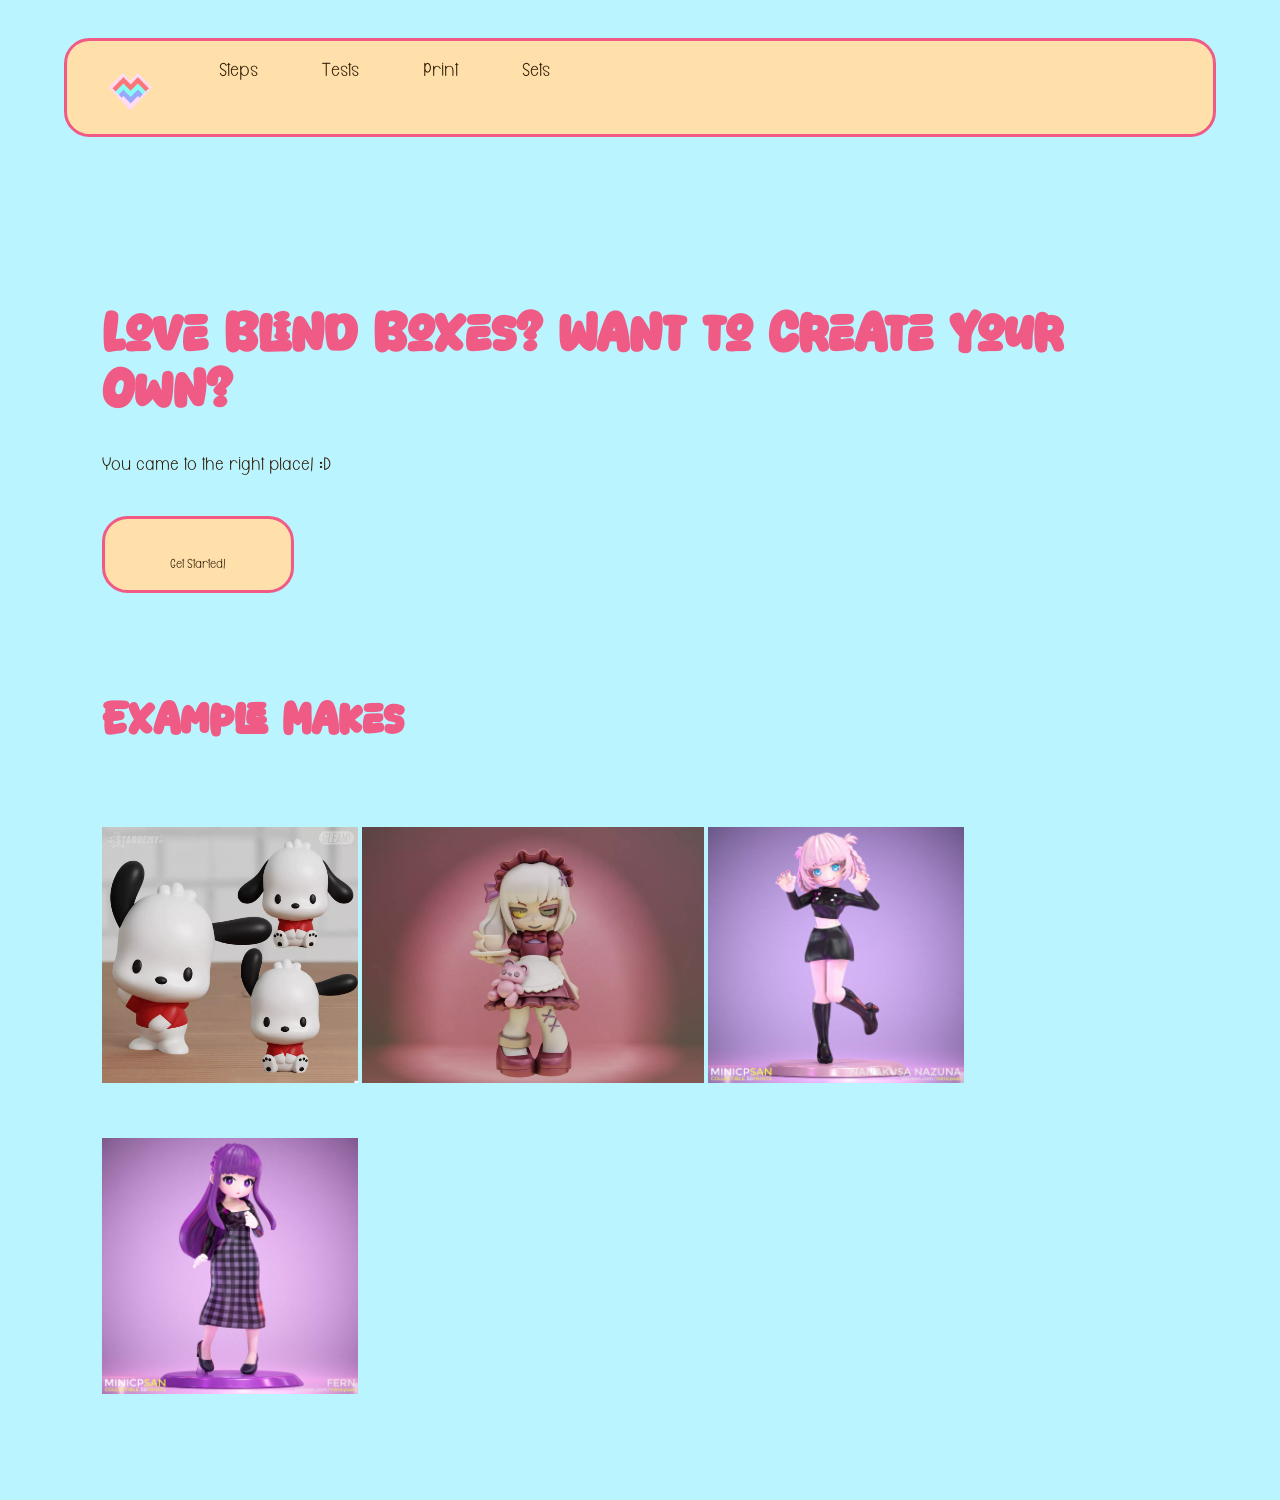
==== index.html @ 65719db2 "a" ====
<!DOCTYPE html>
<html lang="en">
<head>
    <meta charset="UTF-8">
    <meta name="viewport" content="width=device-width, initial-scale=1.0">
    <title>Landing Page</title>
    <link rel="stylesheet" href="reset.css">
    <link rel="icon" type="image/svg" href="favicon.svg">
    <link rel="stylesheet" href="style.css">
</head>
<body>
    <nav>
        <div>
            <a href="index.html">
                <img src="images/logo.png">
            </a>
            <p><a href="steps.html">Steps</a></p>
            <p><a href="test.html">Tests</a></p>
            <p><a href="print.html">Print</a></p>
            <p><a href="characters.html">Sets</a></p>
        </div>
    </nav>

    <header>
        <h1>Love Blind Boxes? Want to Create Your Own?</h1>
        <p>You came to the right place! :D </p>
        <a href="steps.html">
            <button>Get Started!</button>
        </a>
    </header>
    
    <section id="slideshow">
        <h2>Example Makes</h2>
        <img src="images/image1.png">
        <img src="images/image2.png">
        <img src="images/image3.png">
        <img src="images/image4.png">
    </section>
    <script src="script.js"></script>
</body>
</html>
---- style.css ----
@font-face {
  font-family: "Somelist";
  src: url("fonts/Somelist/Somelist.ttf") format("truetype");
}

@font-face {
  font-family: "Choco";
  src: url("fonts/choco.otf") format("truetype");
}

html,body {
    background-color: rgb(186, 245, 255);
    margin:4vw;
}

h1 {
    font-size: clamp(1.5rem, 4vw + 0.5rem, 3rem);
    font-family: "Somelist", ui-rounded;
    color: rgb(240, 91, 134);
}

h2 {
    font-size: clamp(1rem, 2.5vw + 0.5rem, 2.5rem);
    font-family: "Somelist", ui-rounded;
    color: rgb(240, 91, 134);
}

nav div {
    margin-top: -5vw;  
    margin-left: -3vw; 
    margin-right: -3vw; 
    background-color: rgb(255, 224, 171);
    border: 3px solid rgb(240, 91, 134);
    line-height: 1vw;
    border-radius:2vw;
    height:1em;
    display: flex;
    gap:5vw;
    padding: 3vw 3vw 3vw 3vw;
    align-items:center;
    flex-wrap: wrap;
}

@media screen and (max-width: 750px) {
    nav div {
        border-radius:2vw;
        height:10vw;
        gap:8vw;
    }
    
    nav img {
        margin-top: 0vw; 
    }

}

nav p {
    font-family: "Choco", ui-rounded;
    margin-top: -2.5vw; 
    font-size: clamp(3rem, 3vw + 0.5rem, 4rem);
}

nav img {
    margin-top: -1vw; 
    width: 8vw ;
    max-width: 50px;
    height:8vw;
    max-height: 50px;
    object-fit: contain;
    display: flex;
    align-items: center;
}


header {
    margin-top: 13vw;
}

header button{
    margin-top: 3vw;
}

header p{
    margin-top: -1vw;
    font-size: clamp(2.5rem, 3vw + 0.5rem, 4rem);
}


p {
    font-size: clamp(3rem, 4vw + 0.5rem, 5rem);
    font-family: "Choco", sans-serif;
}

button {
    width: 15vw;
    height:6vw;
    font-size: clamp(1.5rem, 2vw + 0.5rem, 3rem);
    border-radius:2vw;
    padding: 2vw 2vw 2vw 2vw;
    color:rgb(46, 25, 4);
    font-family: "Choco", ui-rounded;
    background-color:rgb(255, 224, 171);
    border: 3px solid rgb(240, 91, 134);
    min-height: 50px;
    min-width: 120px;
    display: flex;
    align-items: center;
    justify-content: center;

    @media screen and (max-width: 750px) {
        button {
            padding: 5vw 5vw 5vw 5vw;
            height:15vw;
        }
    }
}

button p {
    font-size: clamp(3rem, 4rem + 0.5rem, 5rem);
    font-family: "Choco", sans-serif;
}

button:hover {
    background-color:rgb(46, 25, 4);
    color:rgb(235, 198, 133);
}

a,p {
    text-decoration: none;
    color:rgb(46, 25, 4);
}

a:hover {
    color:rgb(240, 91, 134);
}

#slideshow img {
    height: 20vw;
    width: auto;
    margin-top: 4vw;
}

#slideshow  {
    margin-top: 8vw;
}

#window {
    margin-top: 5vw;
    min-height: 400px;
    height: 50vw;
    min-width:300px;
    width:85vw;
    border-radius:3vw;
    background-color: beige;
}
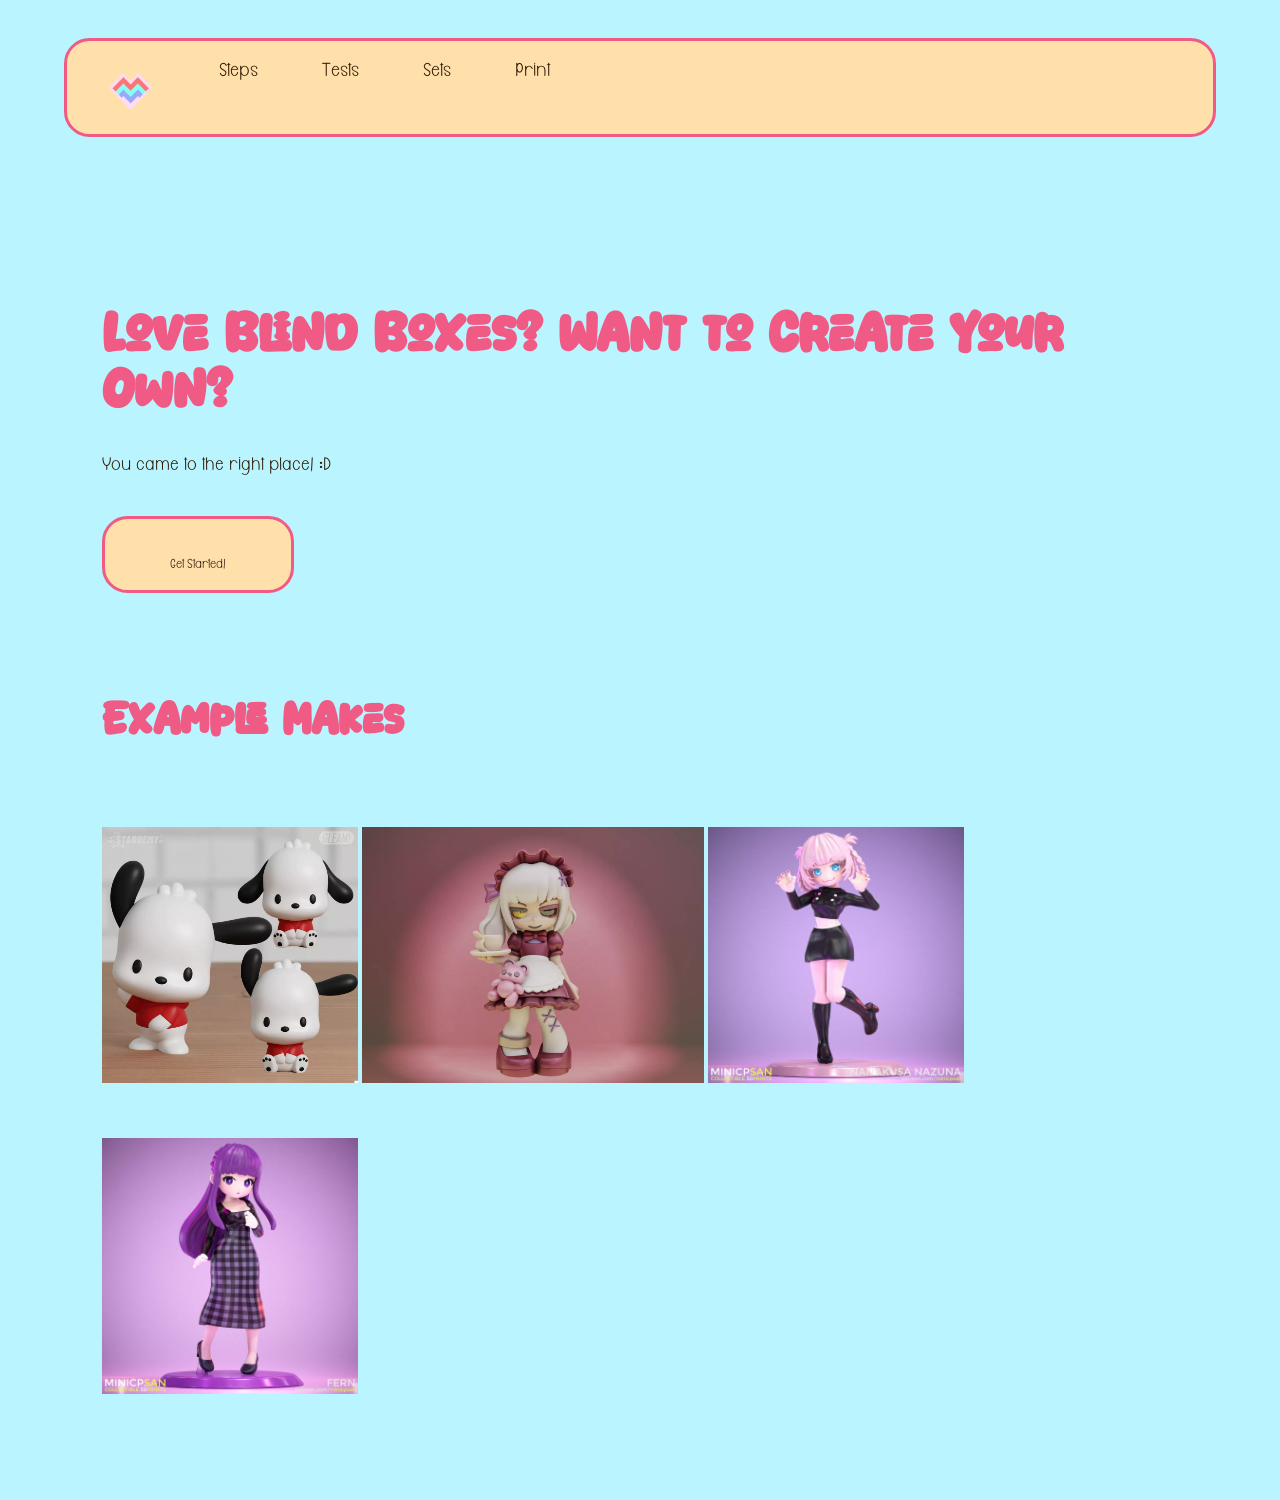
==== commit 8b92edfc: "n" ====
--- a/index.html
+++ b/index.html
@@ -16,8 +16,8 @@
             </a>
             <p><a href="steps.html">Steps</a></p>
             <p><a href="test.html">Tests</a></p>
+            <p><a href="characters.html">Sets</a></p>
             <p><a href="print.html">Print</a></p>
-            <p><a href="characters.html">Sets</a></p>
         </div>
     </nav>
 
--- a/style.css
+++ b/style.css
@@ -144,6 +144,10 @@
     margin-top: 8vw;
 }
 
+.steps {
+    margin-top: 4vw;
+}
+
 #window {
     margin-top: 5vw;
     min-height: 400px;
@@ -152,4 +156,83 @@
     width:85vw;
     border-radius:3vw;
     background-color: beige;
+}
+
+#window p {
+    margin-bottom: 1vw;
+    margin-top: -1vw;
+}
+
+#window h2 {
+    margin-top: 2vw;
+}
+#submit {
+    margin-inline: auto;
+    margin-bottom: 3vw;
+    margin-top: 5vw;
+}
+
+#quiz {
+    font-family: "Choco", sans-serif;
+    font-size: clamp(2.5rem, 3vw, 4rem);
+    color: rgb(46, 25, 4);
+}
+
+#quiz .row {
+    display: flex;
+    align-items: center;
+    gap: 1rem;
+}
+
+#quiz .scale {
+    display: flex;
+    justify-content: center;
+}
+
+#quiz .lab {
+    flex: 1;
+    text-align: center;
+}
+
+#quiz .lab.r {
+    text-align: center;
+}
+
+.q {
+    margin-bottom: 2rem;
+}
+
+#quiz input[type="radio"] {
+    width: 2em;
+    height: 2em;
+    accent-color: rgb(240, 91, 134);
+    cursor: pointer;
+}
+
+#title {
+    margin-top: 5vw;
+}
+
+.credit {
+    font-family: "Choco", ui-rounded;
+    margin-top: 5vw; 
+    font-size: clamp(1rem, 2vw + 1rem, 3rem);
+    line-height: 2vw;
+}
+
+#window {
+    height: 50vw;
+    overflow-y: auto;
+    padding: 2rem;
+    box-sizing: border-box;
+}
+
+#err,#result {
+    display: none;
+    font-size: clamp(3rem, 4vw + 0.5rem, 5rem);
+    font-family: "Choco", sans-serif;
+}
+
+#sets {
+    margin-top: 4vw;
 }
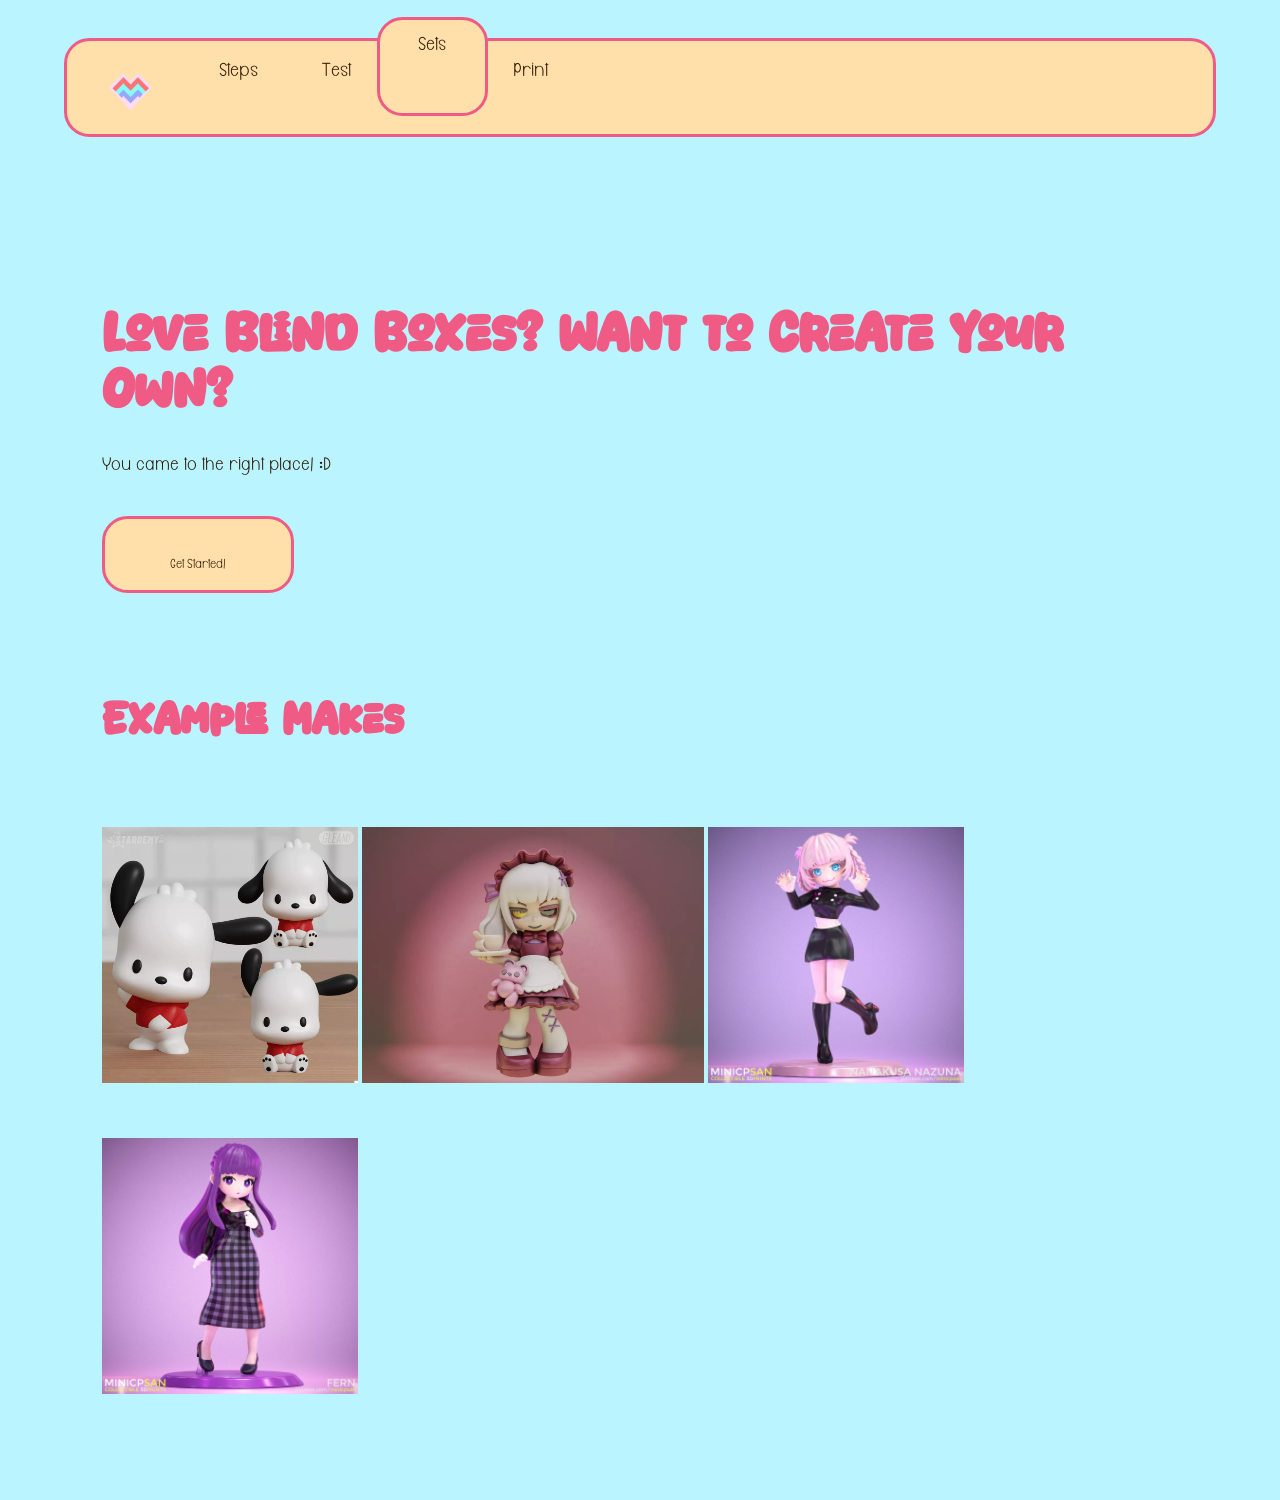
==== commit d3fc55a2: "a" ====
--- a/index.html
+++ b/index.html
@@ -15,8 +15,14 @@
                 <img src="images/logo.png">
             </a>
             <p><a href="steps.html">Steps</a></p>
-            <p><a href="test.html">Tests</a></p>
-            <p><a href="characters.html">Sets</a></p>
+            <p><a href="test.html">Test</a></p>
+            <div class="dropdown">
+                <p><a href="sets.html">Sets</a></p>
+                <ul class="dropdown-menu">
+                    <li><a href="mbti.html">MBTI</a></li>
+                    <li><a href="zodiac.html">Zodiac</a></li>
+                </ul>
+            </div>            
             <p><a href="print.html">Print</a></p>
         </div>
     </nav>
--- a/style.css
+++ b/style.css
@@ -71,6 +71,43 @@
     align-items: center;
 }
 
+.dropdown {
+    position: relative;
+}
+
+.dropdown-menu {
+    display: none;
+    position: absolute;
+    top: 100%;
+    left: 0;
+    z-index: 10;
+    min-width: 150px;
+    margin: 0;
+    padding: 10px;
+    list-style: none;
+    background: rgb(255, 224, 171);
+    border: 3px solid rgb(240, 91, 134);
+    border-radius: 12px;
+}
+
+.dropdown:hover .dropdown-menu,
+.dropdown:focus-within .dropdown-menu {
+    display: block;
+}
+
+.dropdown-menu a {
+    display: block;
+    padding: 8px 12px;
+    font-family: "Choco", sans-serif;
+    font-size: 2rem;
+    line-height: 1.2;
+}
+
+.dropdown-menu a:hover,
+.dropdown-menu a:focus-visible {
+    background: rgb(186, 245, 255);
+    border-radius: 6px;
+}
 
 header {
     margin-top: 13vw;
@@ -159,12 +196,14 @@
 }
 
 #window p {
-    margin-bottom: 1vw;
+    margin-bottom: 4vw;
     margin-top: -1vw;
+    margin-left: 3vw;
 }
 
 #window h2 {
     margin-top: 2vw;
+    margin-left: 3vw;
 }
 #submit {
     margin-inline: auto;
@@ -176,6 +215,7 @@
     font-family: "Choco", sans-serif;
     font-size: clamp(2.5rem, 3vw, 4rem);
     color: rgb(46, 25, 4);
+    line-height: 2vw;
 }
 
 #quiz .row {
@@ -218,6 +258,7 @@
     margin-top: 5vw; 
     font-size: clamp(1rem, 2vw + 1rem, 3rem);
     line-height: 2vw;
+    margin-left: 3vw;
 }
 
 #window {
@@ -235,4 +276,36 @@
 
 #sets {
     margin-top: 4vw;
+}
+
+#gallery {
+    display: grid;
+    grid-template-columns: repeat(auto-fill, minmax(25vw, 40%));
+    margin-top: 4vw;
+    gap: 10vw;
+    justify-content: center;
+}
+
+.card {
+    background-color:rgb(255, 224, 171);
+    border: 3px solid rgb(240, 91, 134);
+    padding: 5vw;
+    border-radius: 8px;
+    height: 80%;
+    width: 70%;
+}
+
+.card p {
+    line-height:3vw;
+}
+
+ .card h2 {
+    margin-top: 3vw;
+    }
+
+.card img {
+    border-radius: 8px;
+    width: 100%;
+    height: 25vw;
+    object-fit: cover;
 }
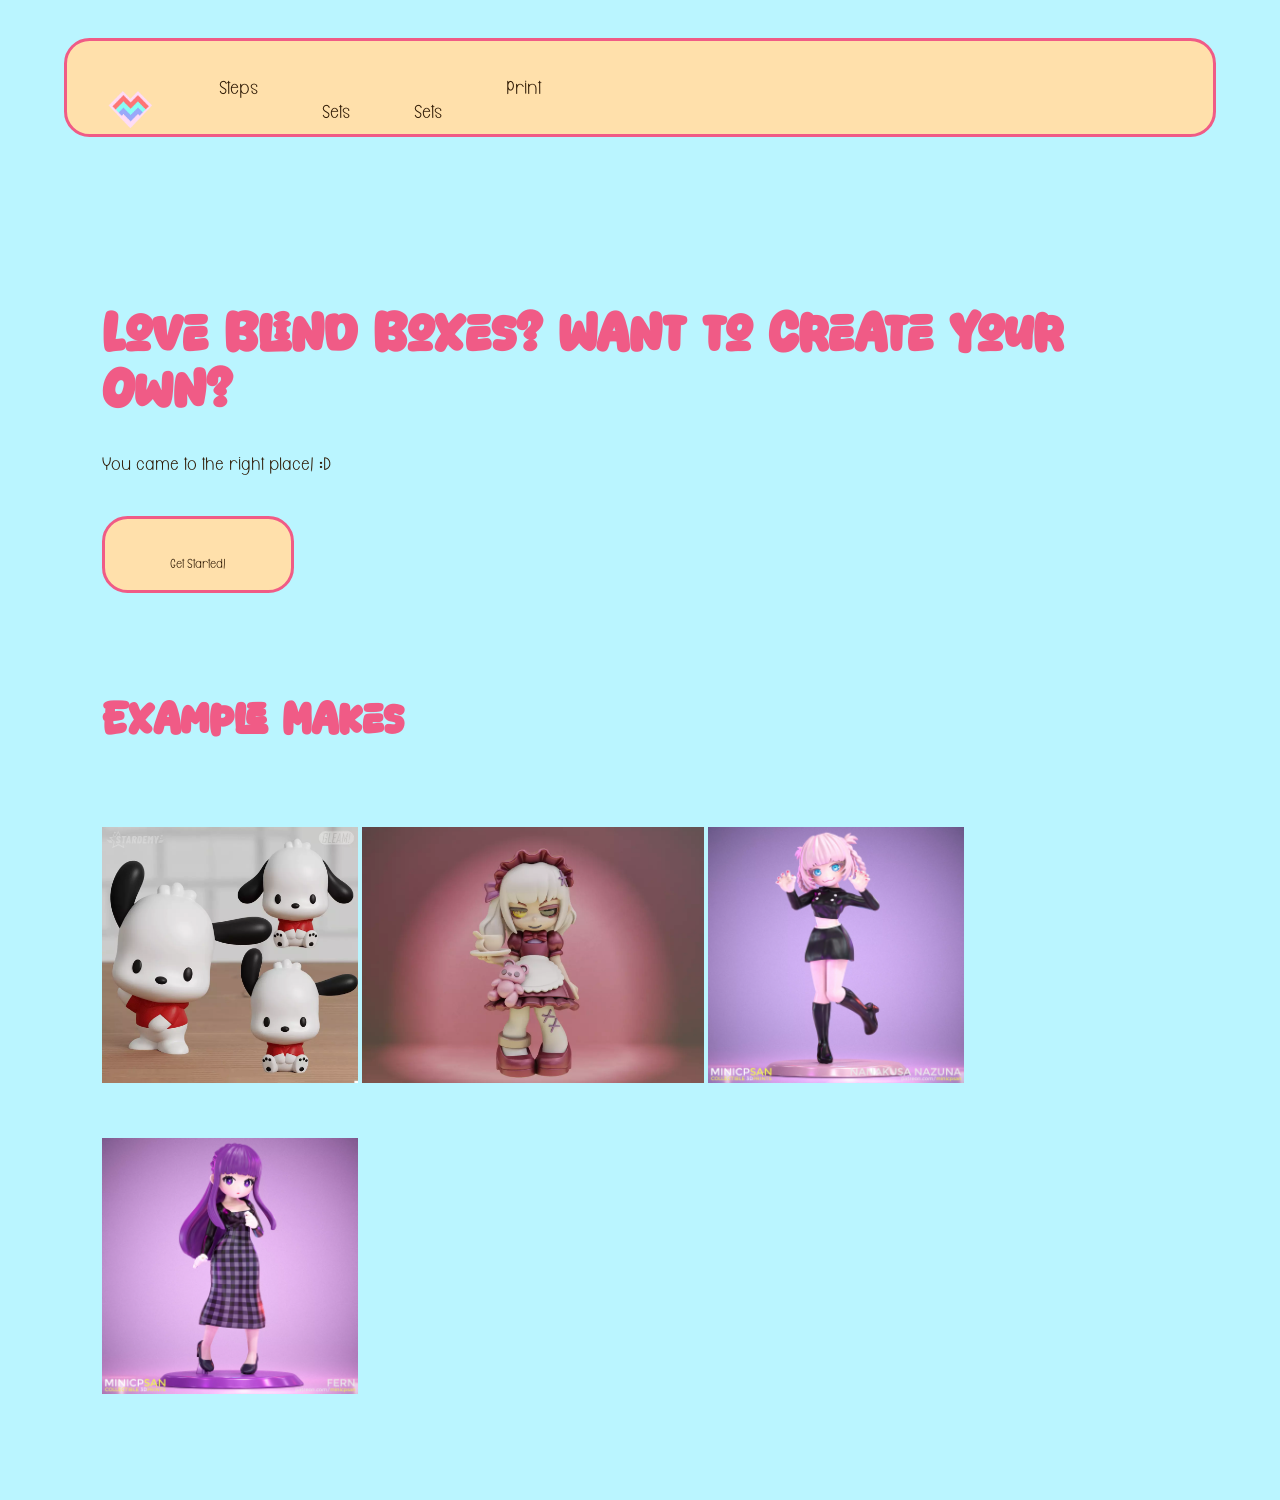
==== commit 71aa51c6: "a" ====
--- a/index.html
+++ b/index.html
@@ -15,7 +15,13 @@
                 <img src="images/logo.png">
             </a>
             <p><a href="steps.html">Steps</a></p>
-            <p><a href="test.html">Test</a></p>
+            <div class="dropdown">
+                <p><a href="test.html">Sets</a></p>
+                <ul class="dropdown-menu">
+                    <li><a href="mbtiTest.html">MBTI</a></li>
+                    <li><a href="zodiacTest.html">Zodiac</a></li>
+                </ul>
+            </div>
             <div class="dropdown">
                 <p><a href="sets.html">Sets</a></p>
                 <ul class="dropdown-menu">
--- a/style.css
+++ b/style.css
@@ -25,7 +25,7 @@
     color: rgb(240, 91, 134);
 }
 
-nav div {
+nav > div {
     margin-top: -5vw;  
     margin-left: -3vw; 
     margin-right: -3vw; 
@@ -42,7 +42,7 @@
 }
 
 @media screen and (max-width: 750px) {
-    nav div {
+    nav > div {
         border-radius:2vw;
         height:10vw;
         gap:8vw;
@@ -58,6 +58,7 @@
     font-family: "Choco", ui-rounded;
     margin-top: -2.5vw; 
     font-size: clamp(3rem, 3vw + 0.5rem, 4rem);
+    line-height: 1.2;
 }
 
 nav img {
@@ -73,6 +74,11 @@
 
 .dropdown {
     position: relative;
+    margin-top: -2.5vw;
+}
+
+.dropdown > p {
+    margin: 0;
 }
 
 .dropdown-menu {
@@ -85,8 +91,8 @@
     margin: 0;
     padding: 10px;
     list-style: none;
-    background: rgb(255, 224, 171);
-    border: 3px solid rgb(240, 91, 134);
+    background: rgb(240, 91, 134);;
+    border: 3px solid rgb(255, 224, 171);
     border-radius: 12px;
 }
 
@@ -100,6 +106,7 @@
     padding: 8px 12px;
     font-family: "Choco", sans-serif;
     font-size: 2rem;
+    color:rgb(255, 224, 171);
     line-height: 1.2;
 }
 
@@ -278,7 +285,7 @@
     margin-top: 4vw;
 }
 
-#gallery {
+#gallery, #galleryTwo {
     display: grid;
     grid-template-columns: repeat(auto-fill, minmax(25vw, 40%));
     margin-top: 4vw;
@@ -308,4 +315,4 @@
     width: 100%;
     height: 25vw;
     object-fit: cover;
-}+}
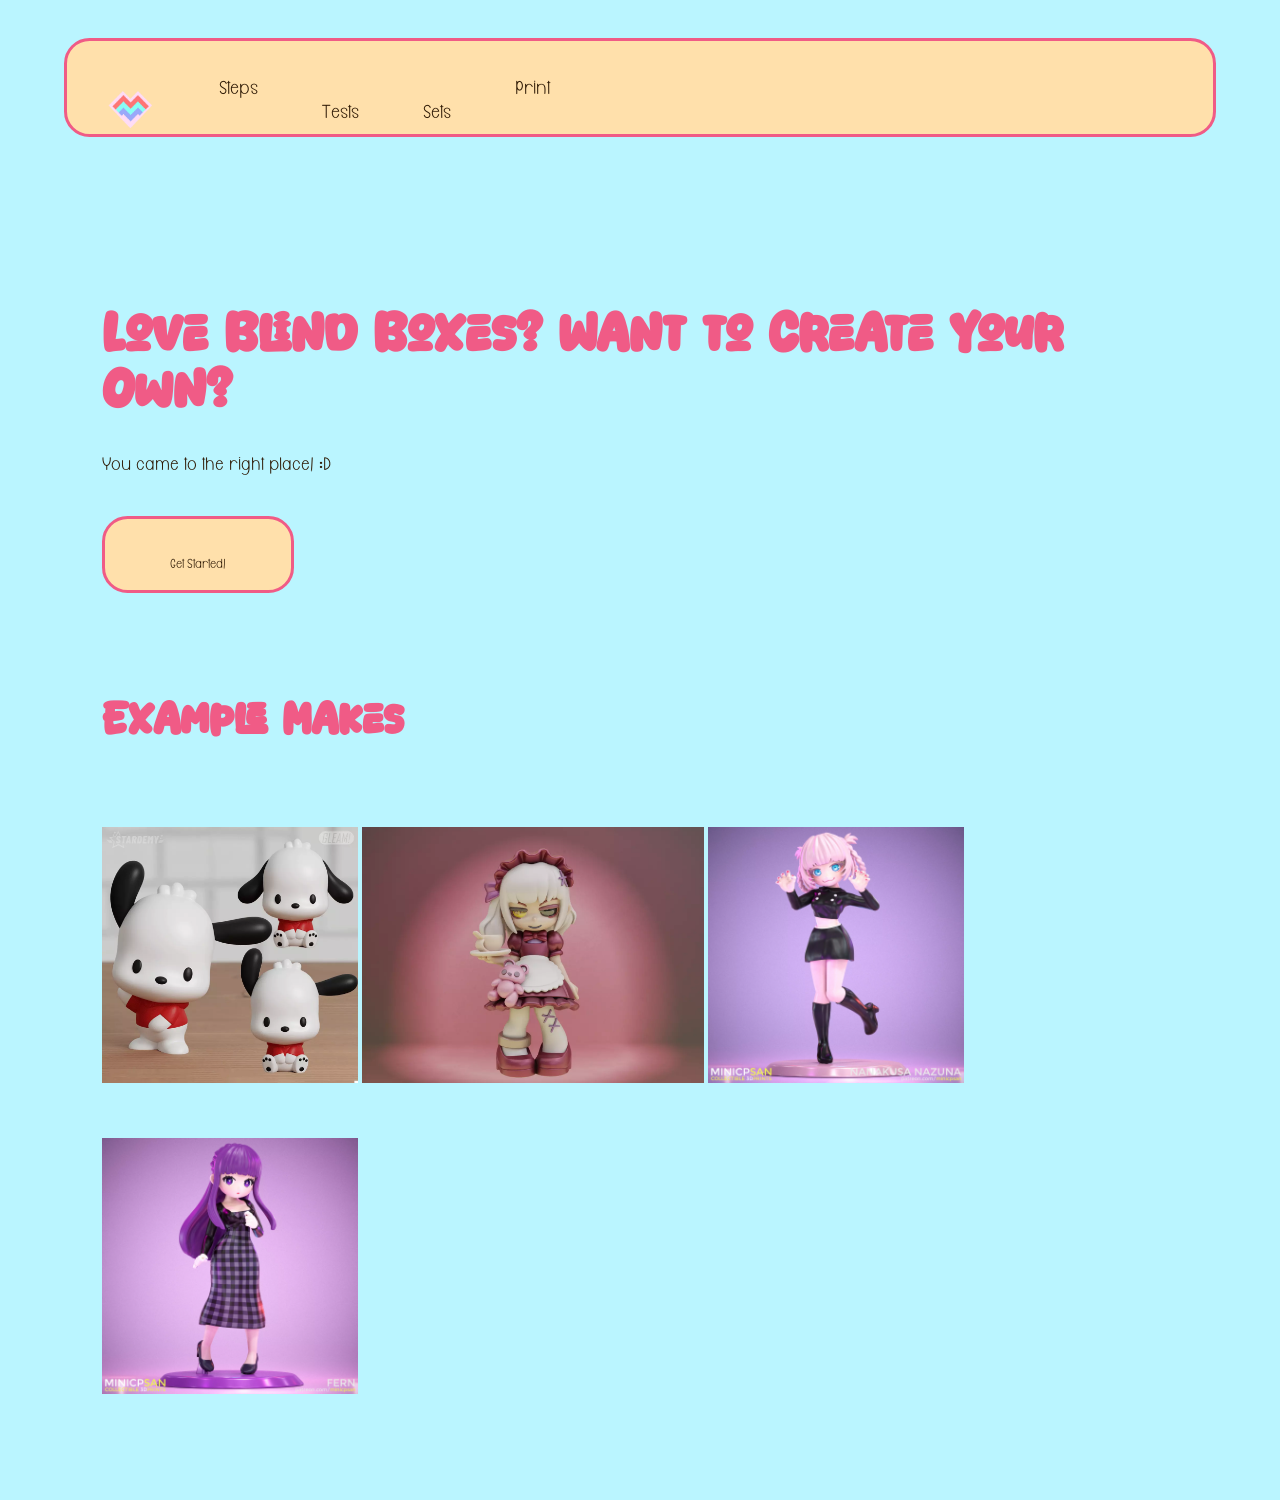
==== commit f3e06c48: "a" ====
--- a/index.html
+++ b/index.html
@@ -16,7 +16,7 @@
             </a>
             <p><a href="steps.html">Steps</a></p>
             <div class="dropdown">
-                <p><a href="test.html">Sets</a></p>
+                <p><a href="test.html">Tests</a></p>
                 <ul class="dropdown-menu">
                     <li><a href="mbtiTest.html">MBTI</a></li>
                     <li><a href="zodiacTest.html">Zodiac</a></li>
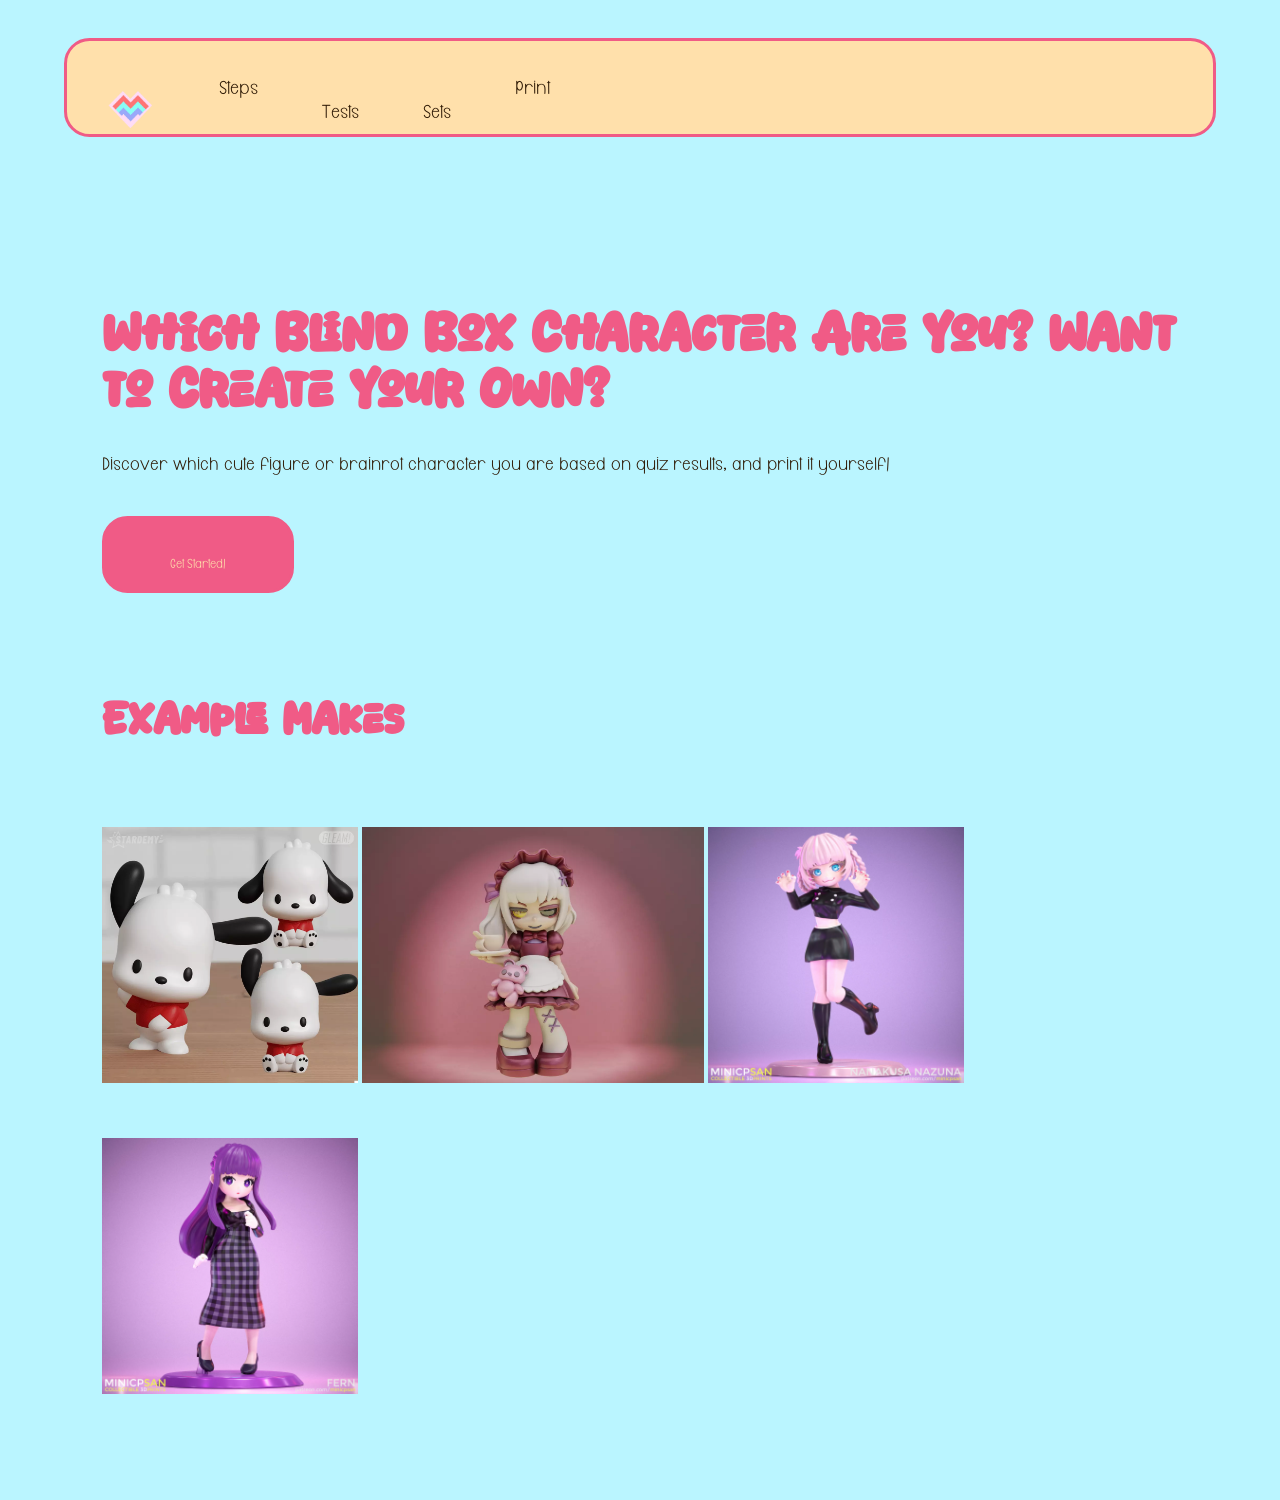
==== commit 7d8a9dae: "Update index.html" ====
--- a/index.html
+++ b/index.html
@@ -34,8 +34,8 @@
     </nav>
 
     <header>
-        <h1>Love Blind Boxes? Want to Create Your Own?</h1>
-        <p>You came to the right place! :D </p>
+        <h1>Which Blind Box Character Are You? Want to Create Your Own?</h1>
+        <p>Discover which cute figure or brainrot character you are based on quiz results, and print it yourself!</p>
         <a href="steps.html">
             <button>Get Started!</button>
         </a>
--- a/style.css
+++ b/style.css
@@ -105,7 +105,7 @@
     display: block;
     padding: 8px 12px;
     font-family: "Choco", sans-serif;
-    font-size: 2rem;
+    font-size: clamp(2rem, 2vw + 1rem, 3rem);
     color:rgb(255, 224, 171);
     line-height: 1.2;
 }
@@ -178,6 +178,11 @@
     color:rgb(240, 91, 134);
 }
 
+#sets h2 {
+    margin-top:4vw;
+    font-size: clamp(2rem, 2vw + 0.5rem, 4vw);
+}
+
 #slideshow img {
     height: 20vw;
     width: auto;
@@ -190,6 +195,17 @@
 
 .steps {
     margin-top: 4vw;
+    margin-left: 10vw;
+    margin-right: 10vw;
+}
+
+.step {
+    margin-top: 4vw;
+}
+
+.step p {
+    margin-top: 1.5vw;
+    line-height: 3vw;
 }
 
 #window {
@@ -283,6 +299,7 @@
 
 #sets {
     margin-top: 4vw;
+    margin-left: 4vw;
 }
 
 #gallery, #galleryTwo {
@@ -316,3 +333,88 @@
     height: 25vw;
     object-fit: cover;
 }
+
+.card-image {
+    display: block;
+    width: 100%;
+    height: auto;
+    min-width: 0;
+    min-height: 0;
+    padding: 0;
+    border: 0;
+    border-radius: 8px;
+    overflow: hidden;
+    background: transparent;
+    cursor: pointer;
+}
+
+.card-image:hover {
+    background: transparent;
+}
+
+.card-image img {
+    display: block;
+    filter: blur(12px);
+}
+
+.card-image.is-revealed img {
+    filter: none;
+}
+
+.card-image.is-revealed {
+    cursor: default;
+}
+
+.card-image:focus-visible {
+    outline: 3px solid rgb(240, 91, 134);
+    outline-offset: 4px;
+}
+
+.calculator {
+    padding: 30px;
+    border-radius: 16px;
+    text-align: center;
+    width: 320px;
+    margin-top: 4vw;
+    margin-inline: auto;
+}
+
+.calculator input {
+      width: 100%;
+      box-sizing: border-box;
+      padding: 12px;
+      margin-top: 12px;
+      border-radius: 8px;
+      font-size: 2vw;
+ }
+
+.calculator button {
+      width: 100%;
+      min-height: 70px;
+      box-sizing: border-box;
+      padding: 3vw;
+      margin-top: 12px;
+      border-radius: 8px;
+      font-size: clamp(2.5rem, 3vw, 4rem);;
+ }
+ 
+input {
+    border: 1px solid #ccc;
+}
+
+button {
+    background: rgb(240, 91, 134);
+    color: rgb(255, 224, 171);
+}
+
+button:hover {
+    background: rgb(248, 130, 163);;
+}
+
+#myZodiac {
+    margin-top: 4vw;
+    font-size: clamp(4rem, 4vw, 7rem);;
+    color: rgb(240, 91, 134);
+    font-family: "Choco", sans-serif;
+    line-height: 4vw;
+}
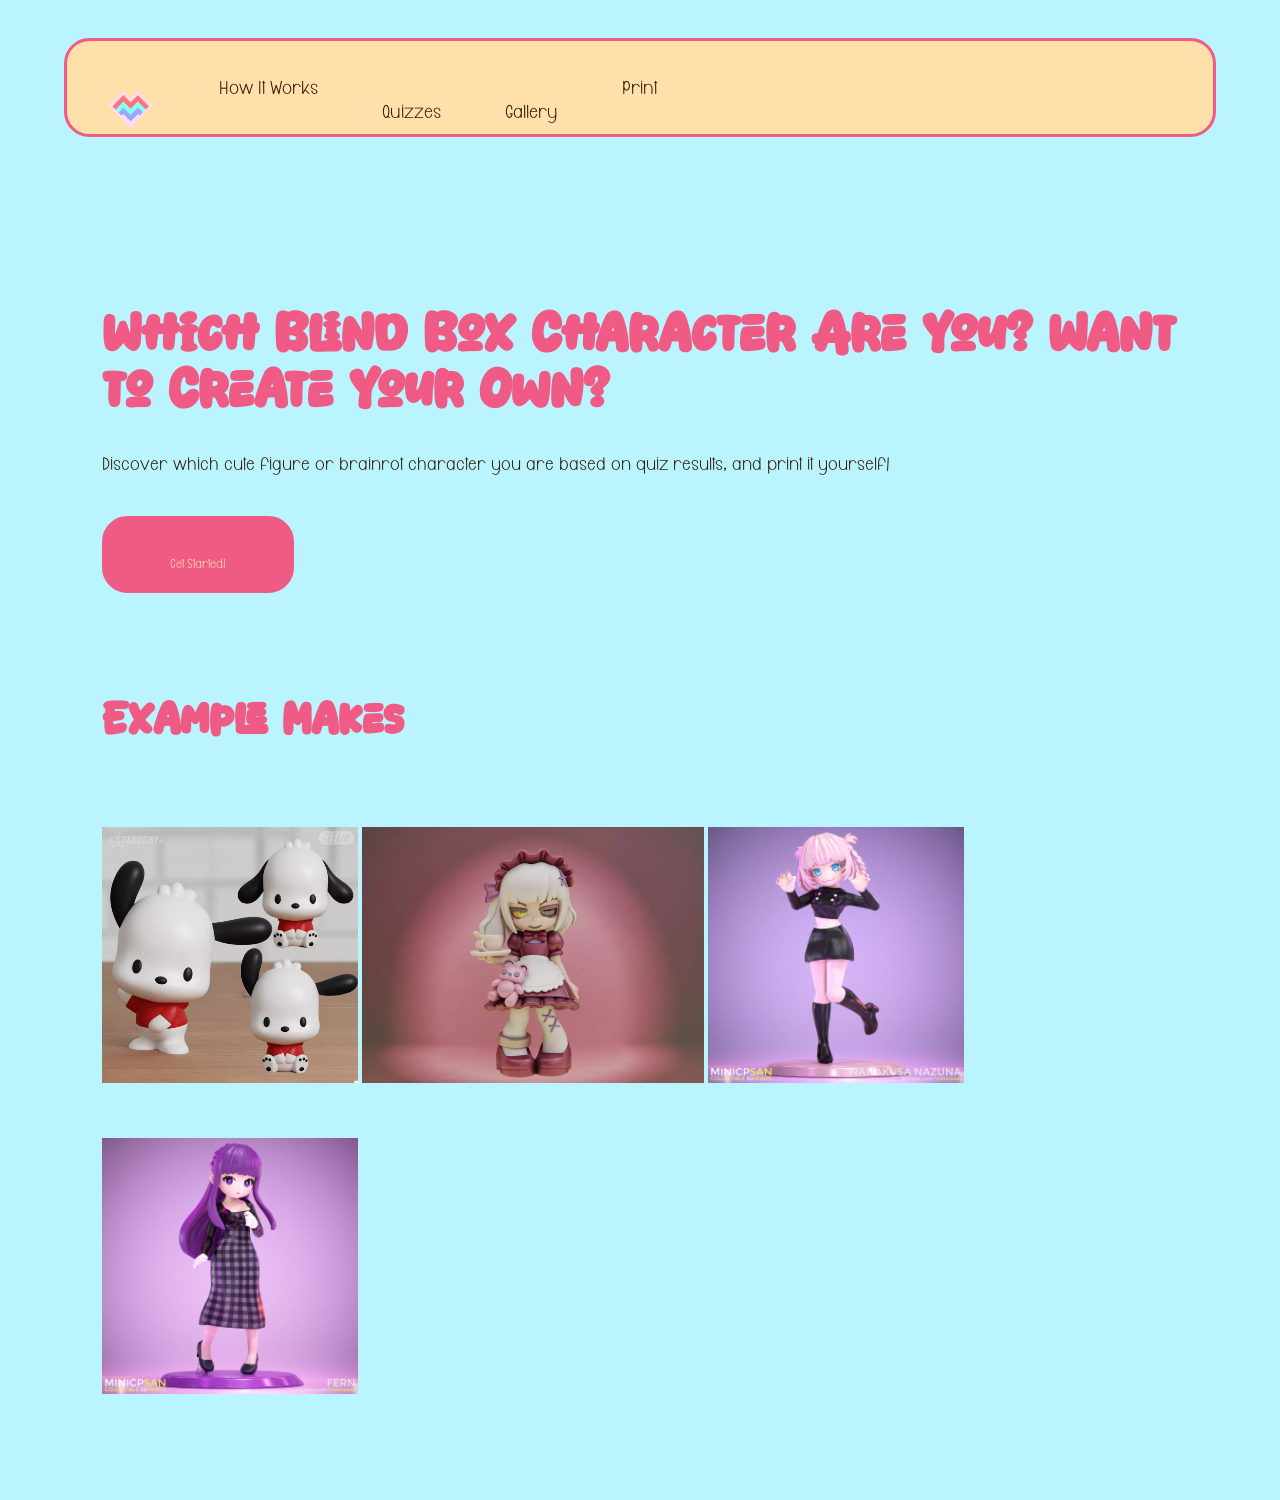
==== commit 6939008e: "a" ====
--- a/index.html
+++ b/index.html
@@ -14,16 +14,16 @@
             <a href="index.html">
                 <img src="images/logo.png">
             </a>
-            <p><a href="steps.html">Steps</a></p>
+            <p><a href="steps.html">How It Works</a></p>
             <div class="dropdown">
-                <p><a href="test.html">Tests</a></p>
+                <p><a href="quizzes.html">Quizzes</a></p>
                 <ul class="dropdown-menu">
                     <li><a href="mbtiTest.html">MBTI</a></li>
                     <li><a href="zodiacTest.html">Zodiac</a></li>
                 </ul>
             </div>
             <div class="dropdown">
-                <p><a href="sets.html">Sets</a></p>
+                <p><a href="gallery.html">Gallery</a></p>
                 <ul class="dropdown-menu">
                     <li><a href="mbti.html">MBTI</a></li>
                     <li><a href="zodiac.html">Zodiac</a></li>
